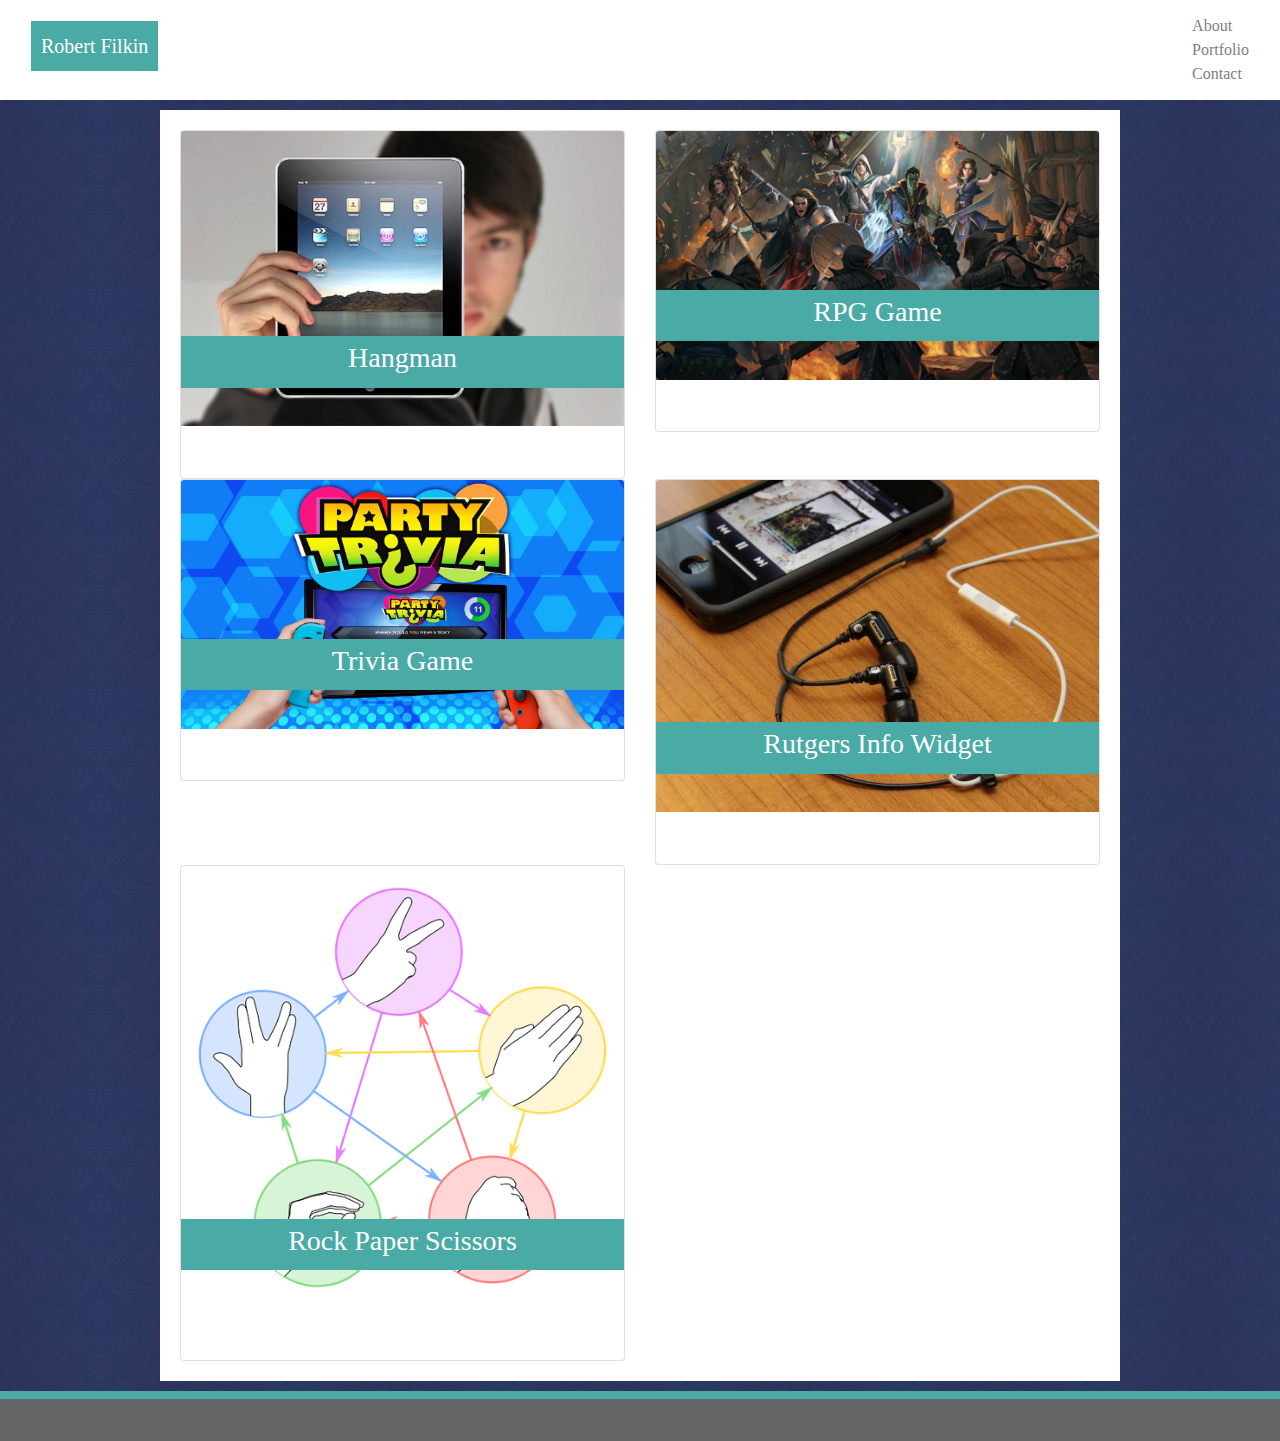
==== portfolio.html @ 56dde6df "bootstrap 1st attempt" ====
<!DOCTYPE html>
<html lang="en">
    <head>
        <meta charset="UTF-8">
        <meta name="viewport" content="width=device-width, initial-scale=1.0">
        <meta http-equiv="X-UA-Compatible" content="ie=edge">
        <title>Document</title>
        <link rel="stylesheet" href="https://stackpath.bootstrapcdn.com/bootstrap/4.4.1/css/bootstrap.min.css" integrity="sha384-Vkoo8x4CGsO3+Hhxv8T/Q5PaXtkKtu6ug5TOeNV6gBiFeWPGFN9MuhOf23Q9Ifjh" crossorigin="anonymous">
        <link rel="stylesheet" href="./assets/css/style.css">
    </head>
    <body>
        <div class="wrapper">
            <nav class="navbar navbar-default">
                <div class="container-fluid">
                    <div class="navbar-header">
                        <h2 class="navbar-brand myname">Robert Filkin</h2>
                    </div>
                    <ul class="nav navbar-nav">
                        <li class="active">
                            <a href="./index.html">About</a>
                        </li>
                        <li>
                            <a href="./portfolio.html">Portfolio</a>
                        </li>
                        <li>
                            <a href="./contact.html">Contact</a>
                        </li>
                    </ul>
                </div>
            </nav>
            
            <div class="container content">
                <!-- <h2 class="articleHeader">Portfolio</h2>
                <hr> -->
                <div class="row">
                    <div class="col-sm-6">
                        <div class="card">
                            <img class="card-img-top" src="./assets/images/ipad_man.png" alt="">
                            <div class="cardOverlay">
                                <h3>Hangman</h3>
                            </div>
                        </div>
                    </div>

                    <div class="col-sm-6">
                        <div class="card">
                            <img class="card-img-top" src="./assets/images/rpg_game.png" alt="">
                            <div class="cardOverlay">
                                <h3>RPG Game</h3>
                            </div>
                        </div>
                    </div>
                </div>
                
                <!-- <br class="clearfix" /> -->

                <div class="row">
                    <div class="col-sm-6">
                        <div class="card">
                            <img class="card-img-top" src="./assets/images/PartyTrivia_game.jpg" alt="">
                            <div class="cardOverlay">
                                <h3>Trivia Game</h3>
                            </div>
                        </div>
                    </div>

                    <div class="col-sm-6">
                        <div class="card">
                            <img class="card-img-top" src="./assets/images/phone_on_desk.jpg" alt="">
                            <div class="cardOverlay">
                                <h3>Rutgers Info Widget</h3>
                            </div>
                        </div>
                    </div>
                </div>
                
                <!-- <br class="clearfix" /> -->
                <div class="row">
                    <div class="col-sm-6">
                        <div class="card">
                            <img class="card-img-top" src="./assets/images/rock_paper_scissors.png" alt="">
                            <div class="cardOverlay">
                                <h3>Rock Paper Scissors</h3>
                            </div>
                        </div>
                    </div>
                </div>

                <!-- <br class="clearfix" /> -->

            </div>
            <div class="push"></div>
        </div>
        
        <footer class="footer"></footer>
    </body>
</html>
---- assets/css/style.css ----
.grid_container{
    display: grid;
    grid-template-areas: 
    'n'
    'c'
    'f';
}


/*------------------ navigation bar elements ------------------ */

 .navbar{
    background-color: #ffffff;
    border-color: #cccccc;
    font-family: 'Georgia', Times, 'Times New Roman', serif;
    height: 100px;
    position:relative; 
    grid-area: n;
}

a:link {
    text-decoration: none;
    color:gray;
}

.myname{
    background-color: #4aaaa5;
    color:#ffffff;
    float: left;
    padding: 10px;
}

.ml-auto{
    position: relative;
    margin-right: 260px;
} 

/*------------------ general body elements ------------------ */

html, body{
    height:100%;
    margin: 0;
}

body{
    background-image: url("../images/vintage-wallpaper/vintage-wallpaper.png");
}

.wrapper{
    min-height: 100%;
    margin-bottom: -50px;
}

.articleHeader{
    color: #4aaaa5;
    font-family: 'Georgia', Times, 'Times New Roman', serif;
}

.content{
    clear:both;
    background-color: #ffffff;
    border-color: #dddddd;
    color: #777777;
    font-family: 'Arial', 'Helvetica Neue', Helvetica, sans-serif;
    width: 960px;
    margin-top:10px;
    margin-left: auto;
    margin-right: auto;
    margin-bottom:10px;
    padding:20px;
    overflow:auto;
    grid-area: c;

}

.footer, .push{
    height: 50px;
}

.footer{
    height: 50px;
    border-top: 8px solid #4aaaa5;
    background-color: #666666;
    grid-area: f;
}

/*------------------ index page elements ------------------ */

.indexImage{
    width:25%;
    height:auto;
    float:left;
    padding-right:20px;
}

p{
    line-height: 2 ;
}

/*------------------ contact info elements ------------------ */


input[type=text], textarea{
    width: 100%;
    height: auto;
    margin-left: auto;
    margin-right: auto;
    margin-bottom: 10px;
    padding-top: 8px;
    padding-bottom: 8px;
}

.submitBtn{
    border: none;
    background-color: #4aaaa5;
    color: white;
    padding-top: 10px;
    padding-bottom: 10px;
    padding-left: 20px;
    padding-right: 20px;
}

/*------------------ portfolio elements ------------------ */

/*.my_card{
    width:40%;
    padding-left: 10px;
    padding-right: 10px;
}*/

img{
    width:100%;
    max-width:100%;
    height:auto;
}

.cardOverlay{
    background-color: #4aaaa5;
    color: white;
    font-family: 'Georgia', Times, 'Times New Roman', serif;
    text-align: center;
    position: relative;
    bottom: 90px;
    width:auto;
    padding:5px;
}

.clearfix{
    clear: both;
}
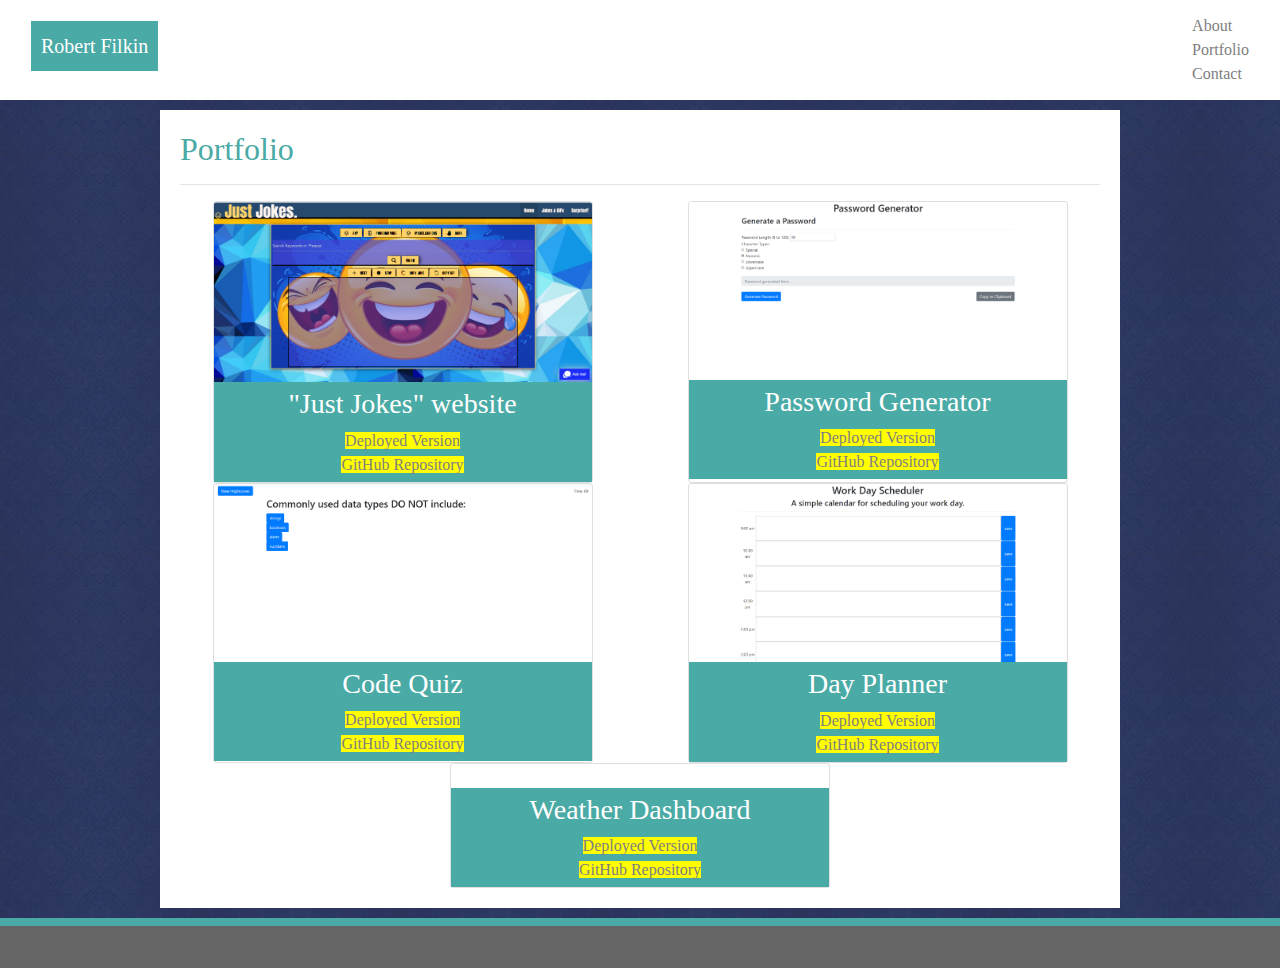
==== commit 3555cb0a: "adding screenshots" ====
--- a/portfolio.html
+++ b/portfolio.html
@@ -30,60 +30,58 @@
             </nav>
             
             <div class="container content">
-                <!-- <h2 class="articleHeader">Portfolio</h2>
-                <hr> -->
+                <h2 class="articleHeader">Portfolio</h2>
+                <hr>
                 <div class="row">
-                    <div class="col-sm-6">
                         <div class="card">
-                            <img class="card-img-top" src="./assets/images/ipad_man.png" alt="">
+                            <img class="card-img-top" src="./assets/images/JustJokes.PNG" alt="">
                             <div class="cardOverlay">
-                                <h3>Hangman</h3>
+                                <h3>"Just Jokes" website</h3>
+                                <a href="https://rfilkin.github.io/UCLA_group_proect_1/" style="background-color: yellow;">Deployed Version</a><br>
+                                <a href="https://github.com/rfilkin/UCLA_group_proect_1" style="background-color: yellow;">GitHub Repository</a>
+                            </div>
+                    </div>
+                        <div class="card">
+                            <img class="card-img-top" src="./assets/images/PasswordGenerator.PNG" alt="">
+                            <div class="cardOverlay">
+                                <h3>Password Generator</h3>
+                                <a href="https://rfilkin.github.io/03-PasswordGenerator/" style="background-color: yellow;">Deployed Version</a><br>
+                                <a href="https://github.com/rfilkin/03-PasswordGenerator" style="background-color: yellow;">GitHub Repository</a>
                             </div>
                         </div>
-                    </div>
-
-                    <div class="col-sm-6">
-                        <div class="card">
-                            <img class="card-img-top" src="./assets/images/rpg_game.png" alt="">
-                            <div class="cardOverlay">
-                                <h3>RPG Game</h3>
-                            </div>
-                        </div>
-                    </div>
                 </div>
                 
                 <!-- <br class="clearfix" /> -->
 
                 <div class="row">
-                    <div class="col-sm-6">
                         <div class="card">
-                            <img class="card-img-top" src="./assets/images/PartyTrivia_game.jpg" alt="">
+                            <img class="card-img-top" src="./assets/images/CodeQuiz.PNG" alt="">
                             <div class="cardOverlay">
-                                <h3>Trivia Game</h3>
+                                <h3>Code Quiz</h3>
+                                <a href="https://rfilkin.github.io/04-codequiz/" style="background-color: yellow;">Deployed Version</a><br>
+                                <a href="https://github.com/rfilkin/04-codequiz" style="background-color: yellow;">GitHub Repository</a>
+                            </div>
+                    </div>
+                        <div class="card">
+                            <img class="card-img-top" src="./assets/images/DayPlanner.PNG" alt="">
+                            <div class="cardOverlay">
+                                <h3>Day Planner</h3>
+                                <a href="https://rfilkin.github.io/05-DayPlanner/" style="background-color: yellow;">Deployed Version</a><br>
+                                <a href="https://github.com/rfilkin/05-DayPlanner" style="background-color: yellow;">GitHub Repository</a>
                             </div>
                         </div>
-                    </div>
-
-                    <div class="col-sm-6">
-                        <div class="card">
-                            <img class="card-img-top" src="./assets/images/phone_on_desk.jpg" alt="">
-                            <div class="cardOverlay">
-                                <h3>Rutgers Info Widget</h3>
-                            </div>
-                        </div>
-                    </div>
                 </div>
                 
                 <!-- <br class="clearfix" /> -->
                 <div class="row">
-                    <div class="col-sm-6">
                         <div class="card">
-                            <img class="card-img-top" src="./assets/images/rock_paper_scissors.png" alt="">
+                            <img class="card-img-top" src="./assets/images/WeatherDashboard.png" alt="">
                             <div class="cardOverlay">
-                                <h3>Rock Paper Scissors</h3>
+                                <h3>Weather Dashboard</h3>
+                                <a href="https://rfilkin.github.io/06-WeatherDashboard/" style="background-color: yellow;">Deployed Version</a><br>
+                                <a href="https://github.com/rfilkin/06-WeatherDashboard" style="background-color: yellow;">GitHub Repository</a>
                             </div>
                         </div>
-                    </div>
                 </div>
 
                 <!-- <br class="clearfix" /> -->
--- a/assets/css/style.css
+++ b/assets/css/style.css
@@ -1,13 +1,60 @@
 
-.grid_container{
+/* .grid_container{
     display: grid;
     grid-template-areas: 
     'n'
     'c'
     'f';
+} */
+
+
+/* media queries */
+
+
+.card{
+    width: 50%;
+    /* background: red !important; */
+    margin: 0 auto;
+}
+.container .row .card{
+    display: block;
+    justify-content: center;
 }
 
 
+@media only screen and (min-width: 640px) {
+    /* 648px or smaller */
+    .card{
+        width: 80%;
+        /* background: red !important; */
+        margin: 0 auto;
+    }
+    .container .row .card{
+        display: block;
+        justify-content: center;
+    }
+}
+
+@media only screen and (min-width: 768px) {
+
+    /*640 - 768px*/
+    .card{
+        width: 40%;
+        /* background: blue !important; */
+        margin: 0 auto;
+        display: card;
+    }
+}
+
+@media only screen and (min-width: 980px){
+    /*768 - 980px or larger*/
+    .card{
+        width: 40%;
+        /* background: green !important; */
+        display: card;
+        margin: 0 auto;
+    }
+}
 /*------------------ navigation bar elements ------------------ */
 
  .navbar{
@@ -15,8 +62,8 @@
     border-color: #cccccc;
     font-family: 'Georgia', Times, 'Times New Roman', serif;
     height: 100px;
-    position:relative; 
-    grid-area: n;
+    /* position:relative;  */
+    /* grid-area: n; */
 }
 
 a:link {
@@ -70,7 +117,7 @@
     margin-bottom:10px;
     padding:20px;
     overflow:auto;
-    grid-area: c;
+    /* grid-area: c; */
 
 }
 
@@ -141,7 +188,7 @@
     font-family: 'Georgia', Times, 'Times New Roman', serif;
     text-align: center;
     position: relative;
-    bottom: 90px;
+    bottom: 0px;
     width:auto;
     padding:5px;
 }
